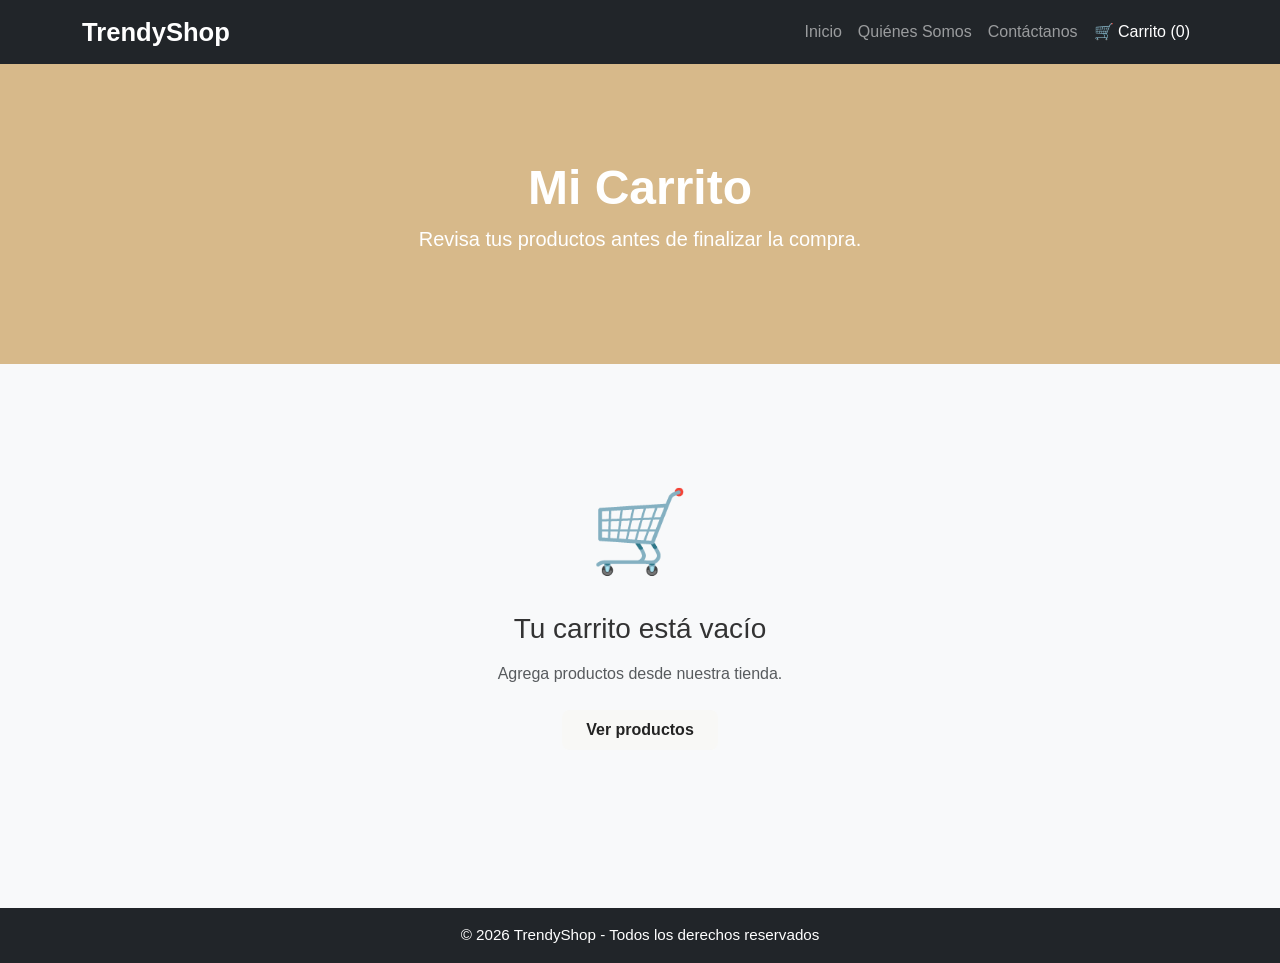
==== carrito.html @ b7325757 "Pagina de carrito de compras, funcionando correctamente" ====
<!doctype html>
<html lang="es">
  <head>
    <meta charset="UTF-8" />
    <meta name="viewport" content="width=device-width, initial-scale=1.0" />
    <title>TrendyShop - Mi Carrito</title>

    <link
      href="https://cdn.jsdelivr.net/npm/bootstrap@5.3.3/dist/css/bootstrap.min.css"
      rel="stylesheet"
    />
    <link rel="stylesheet" href="css/style.css" />
  </head>

  <body>
    <!-- Navbar -->
    <nav class="navbar navbar-expand-lg navbar-dark bg-dark">
      <div class="container">
        <a class="navbar-brand" href="index.html">TrendyShop</a>

        <button
          class="navbar-toggler"
          type="button"
          data-bs-toggle="collapse"
          data-bs-target="#menu"
        >
          <span class="navbar-toggler-icon"></span>
        </button>

        <div class="collapse navbar-collapse" id="menu">
          <ul class="navbar-nav ms-auto">
            <li class="nav-item">
              <a class="nav-link" href="index.html">Inicio</a>
            </li>

            <li class="nav-item">
              <a class="nav-link" href="quienes-somos.html">Quiénes Somos</a>
            </li>

            <li class="nav-item">
              <a class="nav-link" href="contactanos.html">Contáctanos</a>
            </li>

            <li class="nav-item">
              <a class="nav-link active" href="carrito.html">
                🛒 Carrito (<span id="contador-carrito">0</span>)
              </a>
            </li>
          </ul>
        </div>
      </div>
    </nav>

    <!-- Encabezado -->
    <header class="text-white text-center py-4">
      <div class="container">
        <h1>Mi Carrito</h1>
        <p class="lead">Revisa tus productos antes de finalizar la compra.</p>
      </div>
    </header>

    <!-- Contenido principal -->
    <main class="container my-5">
      <div id="carrito-vacio" class="carrito-vacio d-none">
        <span class="icono">🛒</span>
        <h3 class="mb-3">Tu carrito está vacío</h3>
        <p class="text-muted mb-4">Agrega productos desde nuestra tienda.</p>
        <a href="index.html" class="btn btn-pagar px-4 py-2">Ver productos</a>
      </div>

      <div id="carrito-contenido" class="row g-4">
        <!-- Tabla de productos -->
        <div class="col-lg-8">
          <div class="table-responsive">
            <table class="table tabla-carrito align-middle">
              <thead>
                <tr>
                  <th>Producto</th>
                  <th class="text-center">Precio</th>
                  <th class="text-center">Cantidad</th>
                  <th class="text-center">Subtotal</th>
                  <th class="text-center">Quitar</th>
                </tr>
              </thead>
              <tbody id="tabla-items">
                <!-- Los items se cargan con JavaScript -->
              </tbody>
            </table>
          </div>

          <div class="d-flex justify-content-between mt-3">
            <a href="index.html" class="btn btn-outline-secondary rounded-3">
              ← Seguir comprando
            </a>
            <button id="btn-vaciar" class="btn btn-vaciar px-4">
              🗑 Vaciar carrito
            </button>
          </div>
        </div>

        <!-- Resumen del pedido -->
        <div class="col-lg-4">
          <div class="card resumen-card">
            <div class="card-header text-center py-3">Resumen del pedido</div>
            <div class="card-body p-4">
              <div class="d-flex justify-content-between mb-2">
                <span>Productos</span>
                <span id="resumen-cantidad">0</span>
              </div>
              <div class="d-flex justify-content-between mb-2">
                <span>Subtotal</span>
                <span id="resumen-subtotal">$0</span>
              </div>
              <div class="d-flex justify-content-between mb-2 text-muted">
                <span>Envío</span>
                <span class="text-success fw-bold">Gratis</span>
              </div>
              <hr />
              <div class="d-flex justify-content-between fw-bold fs-5 mb-4">
                <span>Total</span>
                <span id="resumen-total">$0</span>
              </div>
              <button id="btn-pagar" class="btn btn-pagar w-100 py-2 fs-5">
                Finalizar compra
              </button>
            </div>
          </div>
        </div>
      </div>
    </main>

    <!-- Footer -->
    <footer class="bg-dark text-white text-center p-3">
      <p class="mb-0">© 2026 TrendyShop - Todos los derechos reservados</p>
    </footer>

    <!-- Scripts -->
    <script src="js/productos.js"></script>
    <script src="js/carrito.js"></script>

    <script src="https://cdn.jsdelivr.net/npm/bootstrap@5.3.3/dist/js/bootstrap.bundle.min.js"></script>
  </body>
</html>
---- css/style.css ----
:root {
  --primary: #111111;
  --secondary: #d7b98a;
  --accent: #e5d0ab;
  --background: #f8f8f6;
  --surface: #ffffff;
  --text: #232323;
}

/* RESET */
* {
  margin: 0;
  padding: 0;
  box-sizing: border-box;
}

/* GENERAL */
body {
  font-family: Arial, Helvetica, sans-serif;
  background-color: #f8f9fa;
  color: #333;
  display: flex;
  flex-direction: column;
  min-height: 100vh;
}

main {
  flex: 1;
}

/* NAVBAR */
.navbar-brand {
  font-size: 1.6rem;
  font-weight: bold;
}

.nav-link {
  transition: 0.3s;
}

.nav-link:hover {
  color: #0d6efd !important;
}

/* HERO */
header {
  min-height: 300px;
  display: flex;
  align-items: center;
  justify-content: center;
  background-color: #d7b98a;
}

header h1 {
  font-size: 3rem;
  font-weight: bold;
}

header p {
  font-size: 1.2rem;
}

/* TITULOS */
h2 {
  font-weight: bold;
  color: #232323;
}

/* TARJETAS PRODUCTOS */
.card {
  border: none;
  border-radius: 15px;
  overflow: hidden;
  transition: 0.3s;
  margin-bottom: 20px;
}

.card:hover {
  transform: translateY(-8px);
  box-shadow: 0px 8px 20px rgba(0, 0, 0, 0.15);
}

.card img {
  height: 250px;
  object-fit: cover;
}

.card-title {
  font-size: 1.2rem;
  font-weight: bold;
}

.card-text {
  color: #0d6efd;
  font-size: 1.1rem;
  font-weight: bold;
}

/* BOTONES */
.btn-primary {
  border-radius: 8px;
  background-color: #f8f8f6;
  color: #232323;
}

.btn-primary:hover {
  transform: scale(1.03);
  background-color: #e5d0ab;
}

/* FORMULARIO */
form label {
  font-weight: bold;
}

.form-control {
  border-radius: 10px;
}

.form-control:focus {
  box-shadow: 0 0 10px rgba(13, 110, 253, 0.3);
}

/* QUIÉNES SOMOS */
img {
  max-width: 100%;
}

.shadow {
  border-radius: 15px;
}

/* FOOTER */
footer {
  margin-top: 50px;
  font-size: 0.95rem;
}

/* Carrito */

.carrito-img {
  width: 80px;
  height: 80px;
  object-fit: cover;
  border-radius: 10px;
}

.tabla-carrito th {
  background-color: #111111;
  color: #ffffff;
}

.resumen-card {
  border: none;
  border-radius: 15px;
  box-shadow: 0 4px 15px rgba(0, 0, 0, 0.1);
  position: sticky;
  top: 20px;
}

.resumen-card .card-header {
  background-color: #d7b98a;
  color: #111111;
  font-weight: bold;
  font-size: 1.1rem;
  border-radius: 15px 15px 0 0 !important;
}

.btn-vaciar {
  background-color: #F8F8F6;
  border: 2px solid #dc3545;
  color: #dc3545;
  border-radius: 8px;
  transition: 0.3s;
}

.btn-vaciar:hover {
  background-color: #dc3545;
  color: #fff;
}

.btn-pagar {
  background-color: #F8F8F6;
  color: #232323;
  border: none;
  border-radius: 8px;
  font-weight: bold;
  transition: 0.3s;
}

.btn-pagar:hover {
  background-color: #d7b98a;
  color: #111111;
}

.carrito-vacio {
  text-align: center;
  padding: 60px 20px;
}

.carrito-vacio .icono {
  font-size: 5rem;
  display: block;
  margin-bottom: 20px;
}

/* RESPONSIVE TABLET */
@media (max-width: 768px) {
  header h1 {
    font-size: 2.2rem;
  }

  header p {
    font-size: 1rem;
  }

  .navbar-brand {
    font-size: 1.3rem;
  }
}

/* RESPONSIVE CELULAR */
@media (max-width: 576px) {
  header {
    min-height: 220px;
    padding: 20px;
  }

  header h1 {
    font-size: 1.8rem;
  }

  h2 {
    font-size: 1.5rem;
  }

  .card img {
    height: 200px;
  }
}
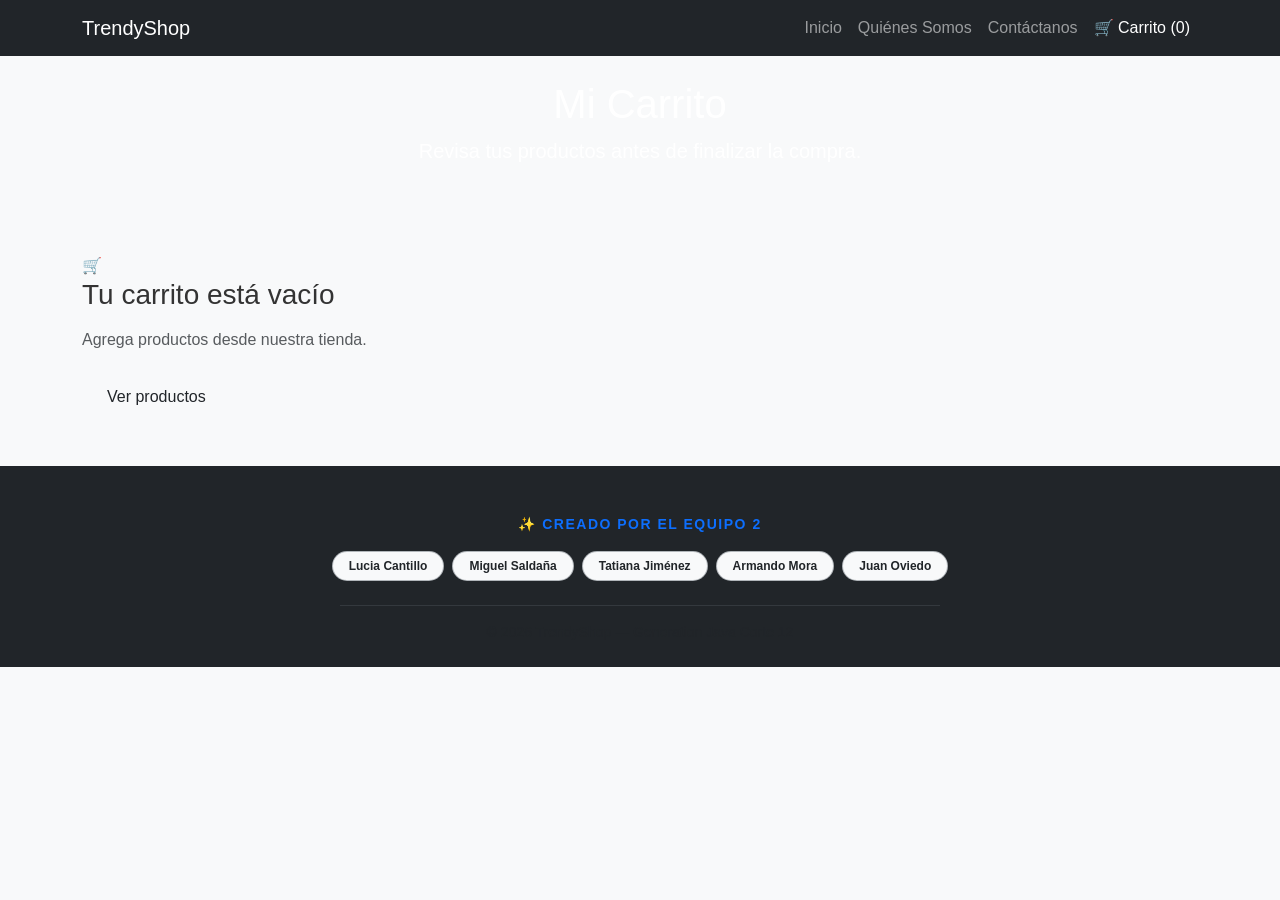
==== commit c0bbb4b6: "Modificaciones de codigo con inicio y registro" ====
--- a/carrito.html
+++ b/carrito.html
@@ -130,9 +130,33 @@
     </main>
 
     <!-- Footer -->
-    <footer class="bg-dark text-white text-center p-3">
-      <p class="mb-0">© 2026 TrendyShop - Todos los derechos reservados</p>
-    </footer>
+  <footer class="bg-dark text-white pt-5 pb-4">
+    <div class="container text-center">
+
+      <p class="mb-3 text-uppercase fw-bold small" style="color: #0d6efd; letter-spacing: 1.5px;">
+        ✨ Creado por el equipo 2
+      </p>
+
+      <div class="d-flex flex-wrap justify-content-center gap-2 mb-4">
+        <span class="badge rounded-pill bg-light text-dark px-3 py-2 border border-secondary border-opacity-50">Lucia
+          Cantillo</span>
+        <span class="badge rounded-pill bg-light text-dark px-3 py-2 border border-secondary border-opacity-50">Miguel
+          Saldaña</span>
+        <span class="badge rounded-pill bg-light text-dark px-3 py-2 border border-secondary border-opacity-50">Tatiana
+          Jiménez</span>
+        <span class="badge rounded-pill bg-light text-dark px-3 py-2 border border-secondary border-opacity-50">Armando
+          Mora</span>
+        <span class="badge rounded-pill bg-light text-dark px-3 py-2 border border-secondary border-opacity-50">Juan
+          Oviedo</span>
+      </div>
+
+      <hr class="border-secondary opacity-25 my-3" style="max-width: 600px; margin: 0 auto;">
+
+      <p class="mb-0 text-muted small">
+        © 2026 TrendyShop — Generation Java Corte 12
+      </p>
+    </div>
+  </footer>
 
     <!-- Scripts -->
     <script src="js/productos.js"></script>
--- a/css/style.css
+++ b/css/style.css
@@ -1,240 +1,209 @@
-:root {
-  --primary: #111111;
-  --secondary: #d7b98a;
-  --accent: #e5d0ab;
-  --background: #f8f8f6;
-  --surface: #ffffff;
-  --text: #232323;
-}
-
 /* RESET */
-* {
-  margin: 0;
-  padding: 0;
-  box-sizing: border-box;
-}
-
-/* GENERAL */
-body {
-  font-family: Arial, Helvetica, sans-serif;
-  background-color: #f8f9fa;
-  color: #333;
-  display: flex;
-  flex-direction: column;
-  min-height: 100vh;
-}
-
-main {
-  flex: 1;
-}
-
-/* NAVBAR */
-.navbar-brand {
-  font-size: 1.6rem;
-  font-weight: bold;
-}
-
-.nav-link {
-  transition: 0.3s;
-}
-
-.nav-link:hover {
-  color: #0d6efd !important;
-}
-
-/* HERO */
-header {
-  min-height: 300px;
-  display: flex;
-  align-items: center;
-  justify-content: center;
-  background-color: #d7b98a;
-}
-
-header h1 {
-  font-size: 3rem;
-  font-weight: bold;
-}
-
-header p {
-  font-size: 1.2rem;
-}
-
-/* TITULOS */
-h2 {
-  font-weight: bold;
-  color: #232323;
-}
-
-/* TARJETAS PRODUCTOS */
-.card {
-  border: none;
-  border-radius: 15px;
-  overflow: hidden;
-  transition: 0.3s;
-  margin-bottom: 20px;
-}
-
-.card:hover {
-  transform: translateY(-8px);
-  box-shadow: 0px 8px 20px rgba(0, 0, 0, 0.15);
-}
-
-.card img {
-  height: 250px;
-  object-fit: cover;
-}
-
-.card-title {
-  font-size: 1.2rem;
-  font-weight: bold;
-}
-
-.card-text {
-  color: #0d6efd;
-  font-size: 1.1rem;
-  font-weight: bold;
+*{
+    margin: 0;
+    padding: 0;
+    box-sizing: border-box;
+}
+
+/* BODY */
+body{
+    font-family: Arial, Helvetica, sans-serif;
+    background-color: #f8f9fa;
+    color: #333;
+}
+
+/* =========================
+   AUTH (LOGIN / REGISTRO)
+========================= */
+
+.auth-container{
+    max-width: 420px;
+    margin: 90px auto;
+    background: white;
+    padding: 30px;
+    border-radius: 15px;
+    box-shadow: 0 5px 20px rgba(0,0,0,0.15);
+}
+
+.auth-title{
+    text-align: center;
+    font-size: 26px;
+    margin-bottom: 20px;
+    font-weight: bold;
+    color: #0d6efd;
+}
+
+.auth-container label{
+    font-weight: bold;
+}
+
+.form-control{
+    border-radius: 10px;
+}
+
+.form-control:focus{
+    box-shadow: 0 0 10px rgba(13,110,253,0.3);
+}
+
+.auth-btn{
+    width: 100%;
+    border-radius: 10px;
+    padding: 10px;
+    font-weight: bold;
+}
+
+/* LINKS */
+.auth-container a{
+    text-decoration: none;
+}
+
+.auth-container a:hover{
+    text-decoration: underline;
 }
 
 /* BOTONES */
-.btn-primary {
-  border-radius: 8px;
-  background-color: #f8f8f6;
-  color: #232323;
-}
-
-.btn-primary:hover {
-  transform: scale(1.03);
-  background-color: #e5d0ab;
-}
-
-/* FORMULARIO */
-form label {
-  font-weight: bold;
-}
-
-.form-control {
-  border-radius: 10px;
-}
-
-.form-control:focus {
-  box-shadow: 0 0 10px rgba(13, 110, 253, 0.3);
-}
-
-/* QUIÉNES SOMOS */
-img {
-  max-width: 100%;
-}
-
-.shadow {
-  border-radius: 15px;
-}
-
-/* FOOTER */
-footer {
-  margin-top: 50px;
-  font-size: 0.95rem;
-}
-
-/* Carrito */
-
-.carrito-img {
-  width: 80px;
-  height: 80px;
-  object-fit: cover;
-  border-radius: 10px;
-}
-
-.tabla-carrito th {
-  background-color: #111111;
-  color: #ffffff;
-}
-
-.resumen-card {
-  border: none;
-  border-radius: 15px;
-  box-shadow: 0 4px 15px rgba(0, 0, 0, 0.1);
-  position: sticky;
-  top: 20px;
-}
-
-.resumen-card .card-header {
-  background-color: #d7b98a;
-  color: #111111;
-  font-weight: bold;
-  font-size: 1.1rem;
-  border-radius: 15px 15px 0 0 !important;
-}
-
-.btn-vaciar {
-  background-color: #F8F8F6;
-  border: 2px solid #dc3545;
-  color: #dc3545;
-  border-radius: 8px;
-  transition: 0.3s;
-}
-
-.btn-vaciar:hover {
-  background-color: #dc3545;
-  color: #fff;
-}
-
-.btn-pagar {
-  background-color: #F8F8F6;
-  color: #232323;
-  border: none;
-  border-radius: 8px;
-  font-weight: bold;
-  transition: 0.3s;
-}
-
-.btn-pagar:hover {
-  background-color: #d7b98a;
-  color: #111111;
-}
-
-.carrito-vacio {
-  text-align: center;
-  padding: 60px 20px;
-}
-
-.carrito-vacio .icono {
-  font-size: 5rem;
-  display: block;
-  margin-bottom: 20px;
-}
-
-/* RESPONSIVE TABLET */
-@media (max-width: 768px) {
-  header h1 {
-    font-size: 2.2rem;
-  }
-
-  header p {
-    font-size: 1rem;
-  }
-
-  .navbar-brand {
-    font-size: 1.3rem;
-  }
-}
-
-/* RESPONSIVE CELULAR */
-@media (max-width: 576px) {
-  header {
-    min-height: 220px;
-    padding: 20px;
-  }
-
-  header h1 {
-    font-size: 1.8rem;
-  }
-
-  h2 {
-    font-size: 1.5rem;
-  }
-
-  .card img {
-    height: 200px;
-  }
-}
+.btn-primary{
+    border-radius: 8px;
+}
+
+.btn-primary:hover{
+    transform: scale(1.03);
+}
+
+/* =========================
+   PERFIL
+========================= */
+
+.perfil-avatar{
+    width: 120px;
+    height: 120px;
+    border-radius: 50%;
+    object-fit: cover;
+    border: 4px solid #0d6efd;
+    margin-bottom: 15px;
+}
+
+/* =========================
+   LOGO
+========================= */
+
+.logo-boton{
+    position: fixed;
+    top: 15px;
+    left: 15px;
+    z-index: 9999;
+    cursor: pointer;
+}
+
+.logo-boton img{
+    width: 50px;
+    height: 50px;
+    object-fit: contain;
+}
+
+/* =========================
+   MENU
+========================= */
+
+.menu{
+    position: fixed;
+    top: 80px;
+    left: 15px;
+    width: 220px;
+    background: white;
+    border-radius: 10px;
+    box-shadow: 0 5px 15px rgba(0,0,0,0.2);
+    display: none;
+    z-index: 9999;
+}
+
+.menu.show{
+    display: block;
+}
+
+.menu a{
+    display: block;
+    padding: 12px;
+    text-decoration: none;
+    color: #333;
+    border-bottom: 1px solid #eee;
+}
+
+.menu a:hover{
+    background: #0d6efd;
+    color: white;
+}
+
+/* OVERLAY */
+
+.overlay{
+    position: fixed;
+    width: 100%;
+    height: 100%;
+    background: rgba(0,0,0,0.5);
+    top: 0;
+    left: 0;
+    display: none;
+    z-index: 9000;
+}
+
+.overlay.active{
+    display: block;
+}
+
+/* =========================
+   TARJETAS
+========================= */
+
+.card{
+    border: none;
+    border-radius: 15px;
+    overflow: hidden;
+    transition: .3s;
+}
+
+.card:hover{
+    transform: translateY(-5px);
+}
+
+.card img{
+    width: 100%;
+    height: 250px;
+    object-fit: cover;
+}
+
+/* =========================
+   RESPONSIVE
+========================= */
+
+@media(max-width:768px){
+
+    .auth-container{
+        margin: 50px 20px;
+    }
+
+    .card img{
+        height: 220px;
+    }
+}
+
+@media(max-width:576px){
+
+    .perfil-avatar{
+        width: 90px;
+        height: 90px;
+    }
+
+    .logo-boton img{
+        width: 40px;
+        height: 40px;
+    }
+
+    .card img{
+        height: 180px;
+    }
+
+    .auth-title{
+        font-size: 22px;
+    }
+}
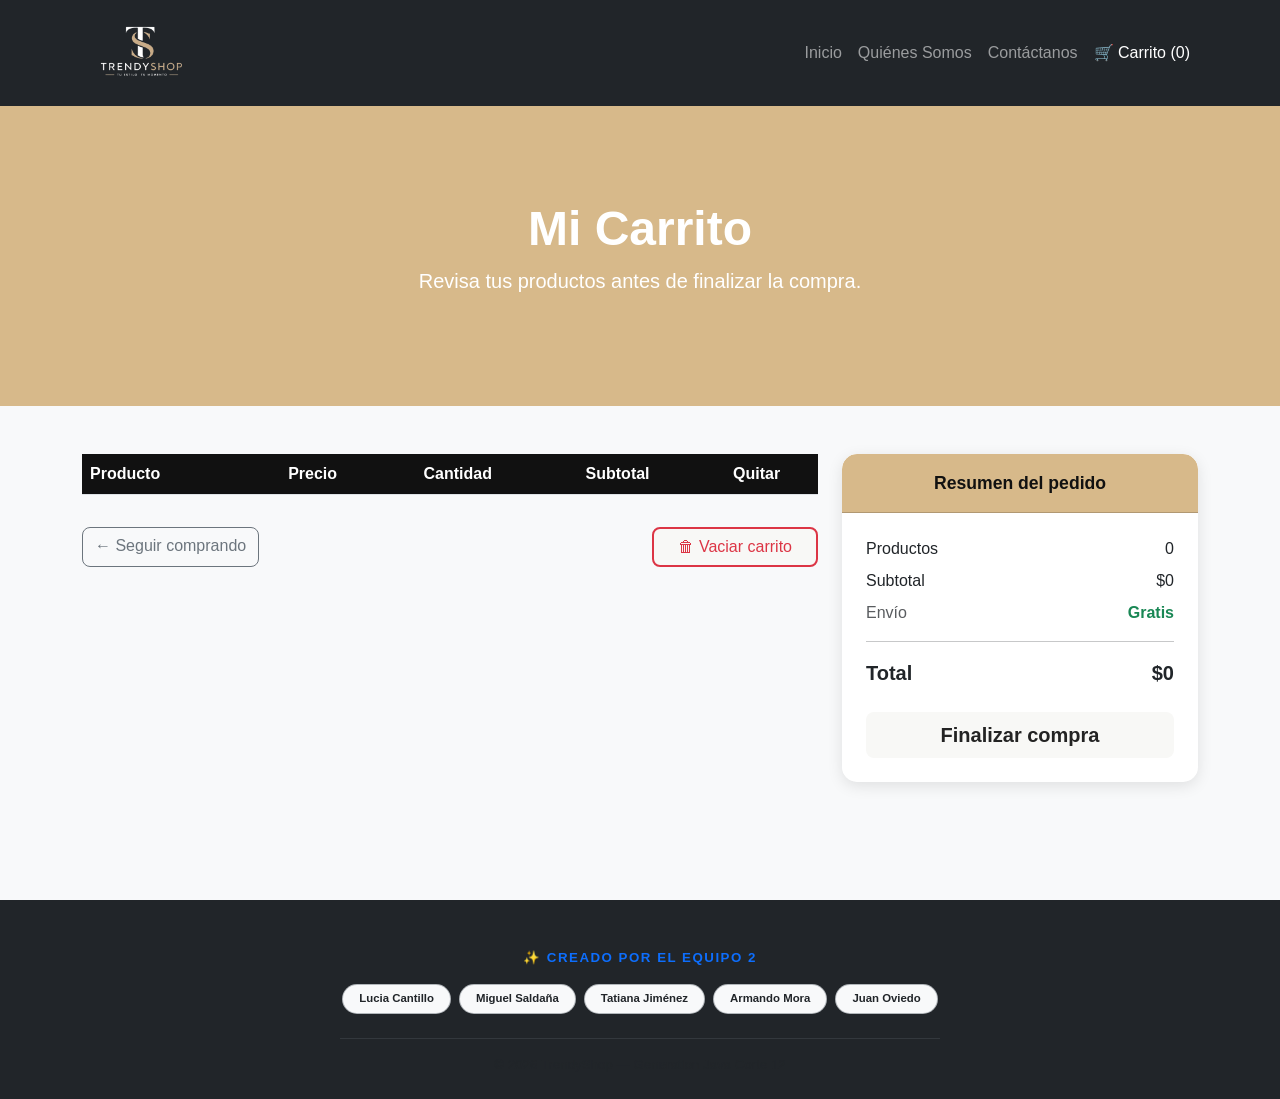
==== commit 61277696: "Codigo completo, funcionando sin errores" ====
--- a/carrito.html
+++ b/carrito.html
@@ -16,7 +16,9 @@
     <!-- Navbar -->
     <nav class="navbar navbar-expand-lg navbar-dark bg-dark">
       <div class="container">
-        <a class="navbar-brand" href="index.html">TrendyShop</a>
+        <a class="navbar-brand" href="index.html" id="logo">
+          <img src="assets/images/logo - blanco.png" alt="" />
+        </a>
 
         <button
           class="navbar-toggler"
--- a/css/style.css
+++ b/css/style.css
@@ -1,209 +1,270 @@
+:root {
+  --primary: #111111;
+  --secondary: #d7b98a;
+  --accent: #e5d0ab;
+  --background: #f8f8f6;
+  --surface: #ffffff;
+  --text: #232323;
+}
+
 /* RESET */
-*{
-    margin: 0;
-    padding: 0;
-    box-sizing: border-box;
-}
-
-/* BODY */
-body{
-    font-family: Arial, Helvetica, sans-serif;
-    background-color: #f8f9fa;
-    color: #333;
-}
-
-/* =========================
-   AUTH (LOGIN / REGISTRO)
-========================= */
-
-.auth-container{
-    max-width: 420px;
-    margin: 90px auto;
-    background: white;
-    padding: 30px;
-    border-radius: 15px;
-    box-shadow: 0 5px 20px rgba(0,0,0,0.15);
-}
-
-.auth-title{
-    text-align: center;
-    font-size: 26px;
-    margin-bottom: 20px;
-    font-weight: bold;
-    color: #0d6efd;
-}
-
-.auth-container label{
-    font-weight: bold;
-}
-
-.form-control{
-    border-radius: 10px;
-}
-
-.form-control:focus{
-    box-shadow: 0 0 10px rgba(13,110,253,0.3);
-}
-
-.auth-btn{
-    width: 100%;
-    border-radius: 10px;
-    padding: 10px;
-    font-weight: bold;
-}
-
-/* LINKS */
-.auth-container a{
-    text-decoration: none;
-}
-
-.auth-container a:hover{
-    text-decoration: underline;
+* {
+  margin: 0;
+  padding: 0;
+  box-sizing: border-box;
+}
+
+/* GENERAL */
+body {
+  font-family: Arial, Helvetica, sans-serif;
+  background-color: #f8f9fa;
+  color: #333;
+  display: flex;
+  flex-direction: column;
+  min-height: 100vh;
+}
+
+main {
+  flex: 1;
+}
+
+/* NAVBAR */
+.navbar-brand {
+  font-size: 1.6rem;
+  font-weight: bold;
+}
+
+.nav-link {
+  transition: 0.3s;
+}
+
+.nav-link:hover {
+  color: #0d6efd !important;
+}
+
+/* HERO */
+header {
+  min-height: 300px;
+  display: flex;
+  align-items: center;
+  justify-content: center;
+  background-color: #d7b98a;
+}
+
+header h1 {
+  font-size: 3rem;
+  font-weight: bold;
+}
+
+header p {
+  font-size: 1.2rem;
+}
+
+/* TITULOS */
+h2 {
+  font-weight: bold;
+  color: #232323;
+}
+
+#logo {
+  width: 120px;
+}
+
+/* TARJETAS PRODUCTOS */
+.card {
+  border: none;
+  border-radius: 15px;
+  overflow: hidden;
+  transition: 0.3s;
+  margin-bottom: 20px;
+}
+
+.card:hover {
+  transform: translateY(-8px);
+  box-shadow: 0px 8px 20px rgba(0, 0, 0, 0.15);
+}
+
+.card img {
+  height: 250px;
+  object-fit: cover;
+}
+
+.card-title {
+  font-size: 1.2rem;
+  font-weight: bold;
+}
+
+.card-text {
+  color: #0d6efd;
+  font-size: 1.1rem;
+  font-weight: bold;
 }
 
 /* BOTONES */
-.btn-primary{
-    border-radius: 8px;
-}
-
-.btn-primary:hover{
-    transform: scale(1.03);
-}
-
-/* =========================
-   PERFIL
-========================= */
-
-.perfil-avatar{
-    width: 120px;
-    height: 120px;
-    border-radius: 50%;
-    object-fit: cover;
-    border: 4px solid #0d6efd;
-    margin-bottom: 15px;
-}
-
-/* =========================
-   LOGO
-========================= */
-
-.logo-boton{
-    position: fixed;
-    top: 15px;
-    left: 15px;
-    z-index: 9999;
-    cursor: pointer;
-}
-
-.logo-boton img{
-    width: 50px;
-    height: 50px;
-    object-fit: contain;
-}
-
-/* =========================
-   MENU
-========================= */
-
-.menu{
-    position: fixed;
-    top: 80px;
-    left: 15px;
-    width: 220px;
-    background: white;
-    border-radius: 10px;
-    box-shadow: 0 5px 15px rgba(0,0,0,0.2);
-    display: none;
-    z-index: 9999;
-}
-
-.menu.show{
-    display: block;
-}
-
-.menu a{
-    display: block;
-    padding: 12px;
-    text-decoration: none;
-    color: #333;
-    border-bottom: 1px solid #eee;
-}
-
-.menu a:hover{
-    background: #0d6efd;
-    color: white;
-}
-
-/* OVERLAY */
-
-.overlay{
-    position: fixed;
-    width: 100%;
-    height: 100%;
-    background: rgba(0,0,0,0.5);
-    top: 0;
-    left: 0;
-    display: none;
-    z-index: 9000;
-}
-
-.overlay.active{
-    display: block;
-}
-
-/* =========================
-   TARJETAS
-========================= */
-
-.card{
-    border: none;
-    border-radius: 15px;
-    overflow: hidden;
-    transition: .3s;
-}
-
-.card:hover{
-    transform: translateY(-5px);
-}
-
-.card img{
-    width: 100%;
-    height: 250px;
-    object-fit: cover;
-}
-
-/* =========================
-   RESPONSIVE
-========================= */
-
-@media(max-width:768px){
-
-    .auth-container{
-        margin: 50px 20px;
-    }
-
-    .card img{
-        height: 220px;
-    }
-}
-
-@media(max-width:576px){
-
-    .perfil-avatar{
-        width: 90px;
-        height: 90px;
-    }
-
-    .logo-boton img{
-        width: 40px;
-        height: 40px;
-    }
-
-    .card img{
-        height: 180px;
-    }
-
-    .auth-title{
-        font-size: 22px;
-    }
-}+.btn-primary {
+  border-radius: 8px;
+  background-color: #f8f8f6;
+  color: #232323;
+}
+
+.btn-primary:hover {
+  transform: scale(1.03);
+  background-color: #e5d0ab;
+}
+
+/* FORMULARIO */
+form label {
+  font-weight: bold;
+}
+
+.form-control {
+  border-radius: 10px;
+}
+
+.form-control:focus {
+  box-shadow: 0 0 10px rgba(13, 110, 253, 0.3);
+}
+
+/* QUIÉNES SOMOS */
+img {
+  max-width: 100%;
+}
+
+.shadow {
+  border-radius: 15px;
+}
+
+/* FOOTER */
+footer {
+  margin-top: 50px;
+  font-size: 0.95rem;
+}
+
+/* Carrito */
+
+.carrito-img {
+  width: 80px;
+  height: 80px;
+  object-fit: cover;
+  border-radius: 10px;
+}
+
+.tabla-carrito th {
+  background-color: #111111;
+  color: #ffffff;
+}
+
+.resumen-card {
+  border: none;
+  border-radius: 15px;
+  box-shadow: 0 4px 15px rgba(0, 0, 0, 0.1);
+  position: sticky;
+  top: 20px;
+}
+
+.resumen-card .card-header {
+  background-color: #d7b98a;
+  color: #111111;
+  font-weight: bold;
+  font-size: 1.1rem;
+  border-radius: 15px 15px 0 0 !important;
+}
+
+.btn-vaciar {
+  background-color: #f8f8f6;
+  border: 2px solid #dc3545;
+  color: #dc3545;
+  border-radius: 8px;
+  transition: 0.3s;
+}
+
+.btn-vaciar:hover {
+  background-color: #dc3545;
+  color: #fff;
+}
+
+.btn-pagar {
+  background-color: #f8f8f6;
+  color: #232323;
+  border: none;
+  border-radius: 8px;
+  font-weight: bold;
+  transition: 0.3s;
+}
+
+.btn-pagar:hover {
+  background-color: #d7b98a;
+  color: #111111;
+}
+
+.carrito-vacio {
+  text-align: center;
+  padding: 60px 20px;
+}
+
+.carrito-vacio .icono {
+  font-size: 5rem;
+  display: block;
+  margin-bottom: 20px;
+}
+
+/*Imagen de logo separador*/
+.logo-separador {
+  display: flex;
+  justify-content: center;
+  align-items: center;
+  padding: 4rem 0;
+  margin: 2rem 0;
+}
+
+.imagen-logo {
+  width: 280px;
+  max-width: 90%;
+  height: auto;
+  border-radius: 20px;
+  transition: all 0.4s ease;
+  filter: drop-shadow(0 10px 25px rgba(0, 0, 0, 0.15));
+}
+
+.imagen-logo:hover {
+  transform: scale(1.05) rotate(2deg);
+}
+
+.tfg {
+  color: white;
+}
+
+/* RESPONSIVE TABLET */
+@media (max-width: 768px) {
+  header h1 {
+    font-size: 2.2rem;
+  }
+
+  header p {
+    font-size: 1rem;
+  }
+
+  .navbar-brand {
+    font-size: 1.3rem;
+  }
+}
+
+/* RESPONSIVE CELULAR */
+@media (max-width: 576px) {
+  header {
+    min-height: 220px;
+    padding: 20px;
+  }
+
+  header h1 {
+    font-size: 1.8rem;
+  }
+
+  h2 {
+    font-size: 1.5rem;
+  }
+
+  .card img {
+    height: 200px;
+  }
+}
